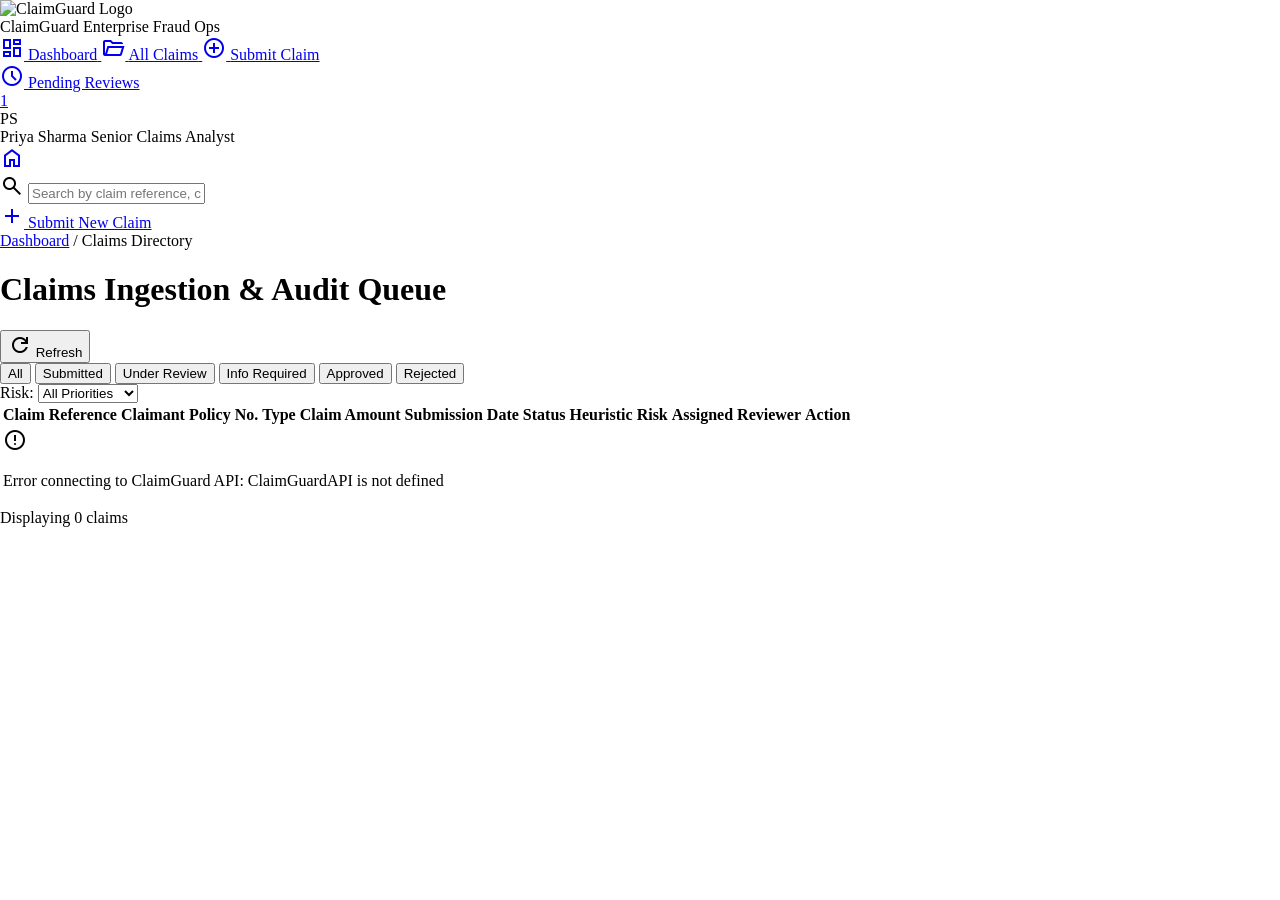
==== src/main/resources/static/claims.html @ 3c00fa82 "Implement ClaimGuard claim review MVP" ====
<!DOCTYPE html>
<html lang="en">
<head>
    <meta charset="utf-8"/>
    <meta content="width=device-width, initial-scale=1.0" name="viewport"/>
    <title>ClaimGuard — All Claims Directory</title>
    <link href="https://fonts.googleapis.com/css2?family=Material+Symbols+Outlined:opsz,wght,FILL,GRAD@20..48,100..700,0..1,-50..200" rel="stylesheet"/>
    <link href="https://fonts.googleapis.com/css2?family=Material+Symbols+Outlined:wght,FILL@100..700,0..1&display=swap" rel="stylesheet"/>
    <link href="https://fonts.googleapis.com/css2?family=Inter:wght@100..900&display=swap" rel="stylesheet"/>
    <style>
        @layer base{html,body{margin:0;padding:0;}body{overscroll-behavior:none;}main>:first-child{margin-top:0!important;}main>:last-child{margin-bottom:0!important;}}
        ::-webkit-scrollbar{display:none;}
    </style>
    <script src="https://cdn.tailwindcss.com"></script>
    <script id="tailwind-config">
        tailwind.config = {
            darkMode: "class",
            theme: {
                extend: {
                    "colors": {
                        "surface-container-high": "#e6e8ea",
                        "inverse-primary": "#b7c4ff",
                        "on-primary": "#ffffff",
                        "error-container": "#ffdad6",
                        "surface-bright": "#f7f9fb",
                        "surface-container": "#eceef0",
                        "on-error-container": "#93000a",
                        "tertiary-fixed": "#d3e4fe",
                        "inverse-on-surface": "#eff1f3",
                        "tertiary-container": "#4d5d73",
                        "secondary": "#565e74",
                        "tertiary": "#36455b",
                        "secondary-fixed-dim": "#bec6e0",
                        "secondary-container": "#dae2fd",
                        "surface-tint": "#2151da",
                        "background": "#f7f9fb",
                        "on-tertiary": "#ffffff",
                        "surface-container-highest": "#e0e3e5",
                        "primary": "#0037b0",
                        "primary-fixed-dim": "#b7c4ff",
                        "on-primary-container": "#cad3ff",
                        "on-error": "#ffffff",
                        "surface-container-lowest": "#ffffff",
                        "on-secondary-fixed-variant": "#3f465c",
                        "on-tertiary-container": "#c5d6f0",
                        "on-surface": "#191c1e",
                        "secondary-fixed": "#dae2fd",
                        "outline": "#747686",
                        "surface": "#f7f9fb",
                        "surface-dim": "#d8dadc",
                        "on-surface-variant": "#434655",
                        "surface-variant": "#e0e3e5",
                        "inverse-surface": "#2d3133",
                        "on-primary-fixed-variant": "#0039b5",
                        "primary-container": "#1d4ed8",
                        "surface-container-low": "#f2f4f6",
                        "primary-fixed": "#dce1ff",
                        "outline-variant": "#c4c5d7",
                        "on-secondary-container": "#5c647a",
                        "on-tertiary-fixed": "#0b1c30",
                        "on-primary-fixed": "#001551",
                        "on-background": "#191c1e",
                        "on-secondary-fixed": "#131b2e",
                        "tertiary-fixed-dim": "#b7c8e1",
                        "on-secondary": "#ffffff",
                        "on-tertiary-fixed-variant": "#38485d",
                        "error": "#ba1a1a"
                    },
                    "borderRadius": { "DEFAULT": "0.25rem", "lg": "0.5rem", "xl": "0.75rem", "full": "9999px" },
                    "fontFamily": {
                        "body-md": ["Inter"], "tabular-data": ["Inter"], "label-md": ["Inter"], "headline-xl": ["Inter"],
                        "body-sm": ["Inter"], "body-lg": ["Inter"], "code-audit": ["Inter"], "label-sm": ["Inter"],
                        "headline-lg": ["Inter"], "headline-md": ["Inter"]
                    }
                }
            }
        };
    </script>
</head>
<body class="bg-background font-body-md text-body-md text-on-surface antialiased">
    <!-- Sidebar Navigation -->
    <aside class="fixed left-0 top-0 h-full w-64 bg-on-secondary-fixed text-surface-container-lowest z-50 flex flex-col justify-between">
        <div class="flex flex-col">
            <div class="h-16 px-space-lg flex items-center gap-space-sm bg-on-secondary-fixed">
                <img alt="ClaimGuard Logo" class="h-8 w-auto object-contain" src="/assets/claimguard-logo.svg"/>
                <div class="flex flex-col">
                    <span class="font-headline-md text-headline-md text-surface-container-lowest leading-none">ClaimGuard</span>
                    <span class="font-label-sm text-label-sm text-secondary-fixed-dim uppercase tracking-wider mt-1">Enterprise Fraud Ops</span>
                </div>
            </div>
            <nav class="flex flex-col gap-1 px-space-md py-space-lg">
                <a class="flex items-center gap-space-md px-space-md py-space-sm rounded-lg text-secondary-fixed-dim hover:bg-tertiary-container hover:text-surface-container-lowest transition-colors" href="/index.html">
                    <span class="material-symbols-outlined text-[20px]">dashboard</span>
                    <span class="font-label-md text-label-md">Dashboard</span>
                </a>
                <a aria-current="page" class="flex items-center gap-space-md px-space-md py-space-sm rounded-lg transition-colors bg-primary-container text-on-primary font-bold" href="/claims.html">
                    <span class="material-symbols-outlined text-[20px]">folder_open</span>
                    <span class="font-label-md text-label-md">All Claims</span>
                </a>
                <a class="flex items-center gap-space-md px-space-md py-space-sm rounded-lg text-secondary-fixed-dim hover:bg-tertiary-container hover:text-surface-container-lowest transition-colors" href="/submit.html">
                    <span class="material-symbols-outlined text-[20px]">add_circle</span>
                    <span class="font-label-md text-label-md">Submit Claim</span>
                </a>
                <a class="flex items-center justify-between px-space-md py-space-sm rounded-lg text-secondary-fixed-dim hover:bg-tertiary-container hover:text-surface-container-lowest transition-colors" href="/claims.html?status=UNDER_REVIEW">
                    <div class="flex items-center gap-space-md">
                        <span class="material-symbols-outlined text-[20px]">schedule</span>
                        <span class="font-label-md text-label-md">Pending Reviews</span>
                    </div>
                    <span class="px-2 py-0.5 rounded-full bg-error-container text-on-error-container font-label-sm text-label-sm font-semibold">1</span>
                </a>
            </nav>
        </div>
        <div class="p-space-md m-space-sm rounded-xl bg-on-tertiary-fixed flex items-center justify-between">
            <div class="flex items-center gap-space-sm">
                <div class="w-8 h-8 rounded-full bg-primary flex items-center justify-center text-white text-xs font-bold">PS</div>
                <div class="flex flex-col">
                    <span class="font-label-md text-label-md text-surface-container-lowest leading-tight">Priya Sharma</span>
                    <span class="font-label-sm text-label-sm text-secondary-fixed-dim">Senior Claims Analyst</span>
                </div>
            </div>
            <a href="/index.html" class="text-secondary-fixed-dim hover:text-surface-container-lowest p-1 rounded transition-colors" title="Home">
                <span class="material-symbols-outlined text-[20px]">home</span>
            </a>
        </div>
    </aside>

    <!-- Top Bar -->
    <div class="pl-64">
        <header class="fixed top-0 left-64 right-0 h-16 bg-surface-container-lowest shadow-[0_1px_8px_rgba(0,0,0,0.04)] z-40 flex items-center justify-between px-space-xl">
            <div class="flex items-center gap-space-xl flex-1 max-w-2xl">
                <div class="relative w-full max-w-md">
                    <span class="material-symbols-outlined absolute left-3 top-1/2 -translate-y-1/2 text-outline text-[18px]">search</span>
                    <input id="claims-search-input" class="w-full h-9 pl-9 pr-4 rounded-lg bg-surface-container-low text-on-surface placeholder:text-outline font-body-sm text-body-sm focus:outline-none focus:ring-2 focus:ring-primary" placeholder="Search by claim reference, claimant, policy, vehicle..." type="text"/>
                </div>
            </div>
            <div class="flex items-center gap-space-lg">
                <a class="inline-flex items-center gap-space-xs h-9 px-space-md rounded-lg bg-primary-container text-on-primary hover:bg-primary font-label-md text-label-md transition-colors" href="/submit.html">
                    <span class="material-symbols-outlined text-[18px]">add</span>
                    <span>Submit New Claim</span>
                </a>
            </div>
        </header>

        <!-- Main Claims Table View -->
        <main class="relative pt-16 w-full min-h-screen bg-background">
            <div class="flex flex-col w-full">
                <div class="px-space-xl py-space-lg flex flex-col gap-space-lg max-w-[1720px] mx-auto w-full">
                    <!-- Title & Breadcrumbs -->
                    <div class="flex flex-col md:flex-row md:items-center justify-between gap-space-md">
                        <div class="flex flex-col gap-1">
                            <div class="flex items-center gap-space-xs text-on-surface-variant font-label-sm text-label-sm uppercase tracking-wider">
                                <a class="hover:text-primary transition-colors" href="/index.html">Dashboard</a>
                                <span>/</span>
                                <span class="text-on-surface font-semibold">Claims Directory</span>
                            </div>
                            <h1 class="font-headline-xl text-headline-xl text-on-surface tracking-tight">Claims Ingestion & Audit Queue</h1>
                        </div>
                        <div class="flex items-center gap-2">
                            <button onclick="loadClaimsTable()" class="h-9 px-3 rounded-lg bg-surface-container-lowest text-on-surface hover:bg-surface-container-low shadow-sm font-label-md flex items-center gap-1 transition-all">
                                <span class="material-symbols-outlined text-[18px]">refresh</span>
                                <span>Refresh</span>
                            </button>
                        </div>
                    </div>

                    <!-- Filter Strip -->
                    <div class="bg-surface-container-lowest p-space-md rounded-xl shadow-sm flex flex-col gap-space-sm">
                        <div class="flex flex-wrap items-center justify-between gap-space-sm">
                            <!-- Status Filters -->
                            <div class="flex flex-wrap items-center gap-1.5" id="status-filters">
                                <button onclick="setStatusFilter('')" class="status-btn px-3 py-1 rounded-full text-xs font-semibold bg-primary-container text-on-primary transition-colors" data-status="">All</button>
                                <button onclick="setStatusFilter('SUBMITTED')" class="status-btn px-3 py-1 rounded-full text-xs font-semibold bg-surface-container hover:bg-surface-container-high text-on-surface transition-colors" data-status="SUBMITTED">Submitted</button>
                                <button onclick="setStatusFilter('UNDER_REVIEW')" class="status-btn px-3 py-1 rounded-full text-xs font-semibold bg-surface-container hover:bg-surface-container-high text-on-surface transition-colors" data-status="UNDER_REVIEW">Under Review</button>
                                <button onclick="setStatusFilter('MORE_INFO_REQUIRED')" class="status-btn px-3 py-1 rounded-full text-xs font-semibold bg-surface-container hover:bg-surface-container-high text-on-surface transition-colors" data-status="MORE_INFO_REQUIRED">Info Required</button>
                                <button onclick="setStatusFilter('APPROVED')" class="status-btn px-3 py-1 rounded-full text-xs font-semibold bg-surface-container hover:bg-surface-container-high text-on-surface transition-colors" data-status="APPROVED">Approved</button>
                                <button onclick="setStatusFilter('REJECTED')" class="status-btn px-3 py-1 rounded-full text-xs font-semibold bg-surface-container hover:bg-surface-container-high text-on-surface transition-colors" data-status="REJECTED">Rejected</button>
                            </div>

                            <!-- Risk Priority Filter -->
                            <div class="flex items-center gap-2">
                                <span class="text-xs text-outline font-semibold uppercase">Risk:</span>
                                <select id="risk-select" onchange="setRiskFilter(this.value)" class="h-8 px-2 pr-6 rounded-lg bg-surface-container text-on-surface font-label-sm text-label-sm appearance-none focus:outline-none cursor-pointer">
                                    <option value="">All Priorities</option>
                                    <option value="HIGH">High Risk</option>
                                    <option value="MEDIUM">Medium Risk</option>
                                    <option value="LOW">Low Risk</option>
                                </select>
                            </div>
                        </div>
                    </div>

                    <!-- Main Claims Table -->
                    <div class="flex flex-col bg-surface-container-lowest rounded-xl shadow-sm overflow-hidden" id="view-claims-table">
                        <div class="w-full overflow-x-auto">
                            <table class="w-full text-left font-body-sm text-body-sm border-collapse">
                                <thead>
                                    <tr class="bg-surface-container-low text-on-surface-variant font-label-sm text-label-sm tracking-wider uppercase">
                                        <th class="py-3 px-space-md">Claim Reference</th>
                                        <th class="py-3 px-space-md">Claimant</th>
                                        <th class="py-3 px-space-md">Policy No.</th>
                                        <th class="py-3 px-space-md">Type</th>
                                        <th class="py-3 px-space-md text-right">Claim Amount</th>
                                        <th class="py-3 px-space-md">Submission Date</th>
                                        <th class="py-3 px-space-md">Status</th>
                                        <th class="py-3 px-space-md">Heuristic Risk</th>
                                        <th class="py-3 px-space-md">Assigned Reviewer</th>
                                        <th class="py-3 px-space-md text-center">Action</th>
                                    </tr>
                                </thead>
                                <tbody id="claims-tbody" class="divide-y divide-surface-container-high text-on-surface">
                                    <!-- Dynamic rows loaded via API -->
                                    <tr>
                                        <td colspan="10" class="py-12 text-center text-outline">
                                            <div class="flex items-center justify-center gap-2">
                                                <span class="material-symbols-outlined animate-spin text-[24px]">progress_activity</span>
                                                <span>Loading claims inventory...</span>
                                            </div>
                                        </td>
                                    </tr>
                                </tbody>
                            </table>
                        </div>

                        <!-- Table Footer -->
                        <div class="p-space-md flex items-center justify-between border-t border-surface-container-low bg-surface-container-lowest flex-wrap gap-2">
                            <div class="font-body-sm text-body-sm text-secondary">
                                Displaying <span id="claims-count-display" class="font-semibold text-on-surface">0</span> claims
                            </div>
                        </div>
                    </div>
                </div>
            </div>
        </main>
    </div>

    <!-- API Client & Page Logic -->
    <script src="/js/api.js"></script>
    <script>
        let currentStatus = '';
        let currentRisk = '';
        let currentSearch = '';

        async function loadClaimsTable() {
            const tbody = document.getElementById('claims-tbody');
            tbody.innerHTML = `
                <tr>
                    <td colspan="10" class="py-12 text-center text-outline">
                        <div class="flex items-center justify-center gap-2">
                            <span class="material-symbols-outlined animate-spin text-[24px]">progress_activity</span>
                            <span>Loading claims inventory...</span>
                        </div>
                    </td>
                </tr>
            `;

            try {
                const data = await ClaimGuardAPI.getClaims({
                    status: currentStatus,
                    risk: currentRisk,
                    search: currentSearch,
                    size: 50
                });

                const claims = data.content || [];
                document.getElementById('claims-count-display').innerText = claims.length;

                if (claims.length === 0) {
                    tbody.innerHTML = `
                        <tr>
                            <td colspan="10" class="py-12 text-center text-outline">
                                <div class="flex flex-col items-center justify-center gap-2">
                                    <span class="material-symbols-outlined text-4xl text-outline">search_off</span>
                                    <p class="font-semibold text-on-surface">No matching claims found</p>
                                    <p class="text-xs">Try adjusting your filters or search terms.</p>
                                </div>
                            </td>
                        </tr>
                    `;
                    return;
                }

                tbody.innerHTML = claims.map(claim => {
                    const statusBadge = getStatusBadge(claim.status);
                    const riskBadge = getRiskBadge(claim.riskPriority, claim.indicatorCount);
                    const amountFormatted = new Intl.NumberFormat('en-IN', { style: 'currency', currency: 'INR', maximumFractionDigits: 0 }).format(claim.claimedAmount);
                    const dateFormatted = new Date(claim.submissionDate).toLocaleDateString('en-GB', { day: 'numeric', month: 'short', year: 'numeric' });

                    return `
                        <tr class="hover:bg-surface-container-low/60 transition-colors group">
                            <td class="py-3 px-space-md align-middle font-tabular-data font-bold text-primary">
                                <a href="/review.html?id=${claim.id}" class="hover:underline">${escapeHtml(claim.claimReference)}</a>
                            </td>
                            <td class="py-3 px-space-md align-middle">
                                <div class="flex flex-col">
                                    <span class="font-semibold text-on-surface">${escapeHtml(claim.claimantName)}</span>
                                    <span class="font-code-audit text-code-audit text-outline">${escapeHtml(claim.vehicleRegNumber || claim.policyNumber)}</span>
                                </div>
                            </td>
                            <td class="py-3 px-space-md align-middle font-code-audit text-code-audit text-secondary font-medium">
                                ${escapeHtml(claim.policyNumber)}
                            </td>
                            <td class="py-3 px-space-md align-middle">
                                <span class="inline-flex items-center gap-1 px-2 py-0.5 rounded text-[11px] font-semibold bg-blue-50 text-blue-700">
                                    ${claim.claimType}
                                </span>
                            </td>
                            <td class="py-3 px-space-md align-middle text-right font-tabular-data font-bold text-on-surface">
                                ${amountFormatted}
                            </td>
                            <td class="py-3 px-space-md align-middle font-code-audit text-code-audit text-secondary">
                                ${dateFormatted}
                            </td>
                            <td class="py-3 px-space-md align-middle">
                                ${statusBadge}
                            </td>
                            <td class="py-3 px-space-md align-middle">
                                ${riskBadge}
                            </td>
                            <td class="py-3 px-space-md align-middle text-secondary font-medium">
                                ${escapeHtml(claim.assignedReviewer || 'Unassigned')}
                            </td>
                            <td class="py-3 px-space-md align-middle text-center">
                                <a href="/review.html?id=${claim.id}" class="inline-block px-3 py-1 rounded bg-primary-container text-on-primary hover:bg-primary font-label-sm text-label-sm font-semibold transition-colors">
                                    Open Dossier
                                </a>
                            </td>
                        </tr>
                    `;
                }).join('');

            } catch (err) {
                tbody.innerHTML = `
                    <tr>
                        <td colspan="10" class="py-12 text-center text-error">
                            <span class="material-symbols-outlined text-3xl">error</span>
                            <p class="mt-2 font-semibold">Error connecting to ClaimGuard API: ${escapeHtml(err.message)}</p>
                        </td>
                    </tr>
                `;
            }
        }

        function setStatusFilter(status) {
            currentStatus = status;
            document.querySelectorAll('#status-filters .status-btn').forEach(btn => {
                if (btn.getAttribute('data-status') === status) {
                    btn.className = "status-btn px-3 py-1 rounded-full text-xs font-semibold bg-primary-container text-on-primary transition-colors";
                } else {
                    btn.className = "status-btn px-3 py-1 rounded-full text-xs font-semibold bg-surface-container hover:bg-surface-container-high text-on-surface transition-colors";
                }
            });
            loadClaimsTable();
        }

        function setRiskFilter(risk) {
            currentRisk = risk;
            loadClaimsTable();
        }

        function getStatusBadge(status) {
            switch(status) {
                case 'UNDER_REVIEW':
                    return '<span class="inline-flex items-center px-2 py-0.5 rounded-full font-label-sm text-label-sm font-semibold bg-secondary-container text-on-secondary-fixed">Under Review</span>';
                case 'APPROVED':
                    return '<span class="inline-flex items-center px-2 py-0.5 rounded-full font-label-sm text-label-sm font-semibold bg-tertiary-fixed text-on-tertiary-fixed">Approved</span>';
                case 'REJECTED':
                    return '<span class="inline-flex items-center px-2 py-0.5 rounded-full font-label-sm text-label-sm font-semibold bg-error-container text-on-error-container">Rejected</span>';
                case 'MORE_INFO_REQUIRED':
                    return '<span class="inline-flex items-center px-2 py-0.5 rounded-full font-label-sm text-label-sm font-semibold bg-secondary-fixed text-on-secondary-fixed">Info Required</span>';
                default:
                    return '<span class="inline-flex items-center px-2 py-0.5 rounded-full font-label-sm text-label-sm font-semibold bg-primary-fixed text-on-primary-fixed-variant">Submitted</span>';
            }
        }

        function getRiskBadge(priority, indicatorCount) {
            if (priority === 'HIGH') {
                return `<span class="inline-flex items-center gap-1 font-label-sm text-label-sm text-error font-semibold"><span class="material-symbols-outlined text-[14px]">error</span> High (${indicatorCount})</span>`;
            } else if (priority === 'MEDIUM') {
                return `<span class="inline-flex items-center gap-1 font-label-sm text-label-sm text-amber-600 font-semibold"><span class="material-symbols-outlined text-[14px]">warning</span> Elevated (${indicatorCount})</span>`;
            }
            return `<span class="inline-flex items-center gap-1 font-label-sm text-label-sm text-emerald-600 font-semibold"><span class="material-symbols-outlined text-[14px]">check_circle</span> Low Risk</span>`;
        }

        function escapeHtml(str) {
            if (!str) return '';
            return str.replace(/[&<>"']/g, m => ({ '&': '&amp;', '<': '&lt;', '>': '&gt;', '"': '&quot;', "'": '&#39;' })[m]);
        }

        document.addEventListener('DOMContentLoaded', () => {
            const urlParams = new URLSearchParams(window.location.search);
            const statusParam = urlParams.get('status');
            const searchParam = urlParams.get('search');

            if (statusParam) {
                setStatusFilter(statusParam);
            }
            if (searchParam) {
                currentSearch = searchParam;
                document.getElementById('claims-search-input').value = searchParam;
            }

            const searchInput = document.getElementById('claims-search-input');
            searchInput.addEventListener('input', (e) => {
                currentSearch = e.target.value.trim();
                loadClaimsTable();
            });

            loadClaimsTable();
        });
    </script>
</body>
</html>
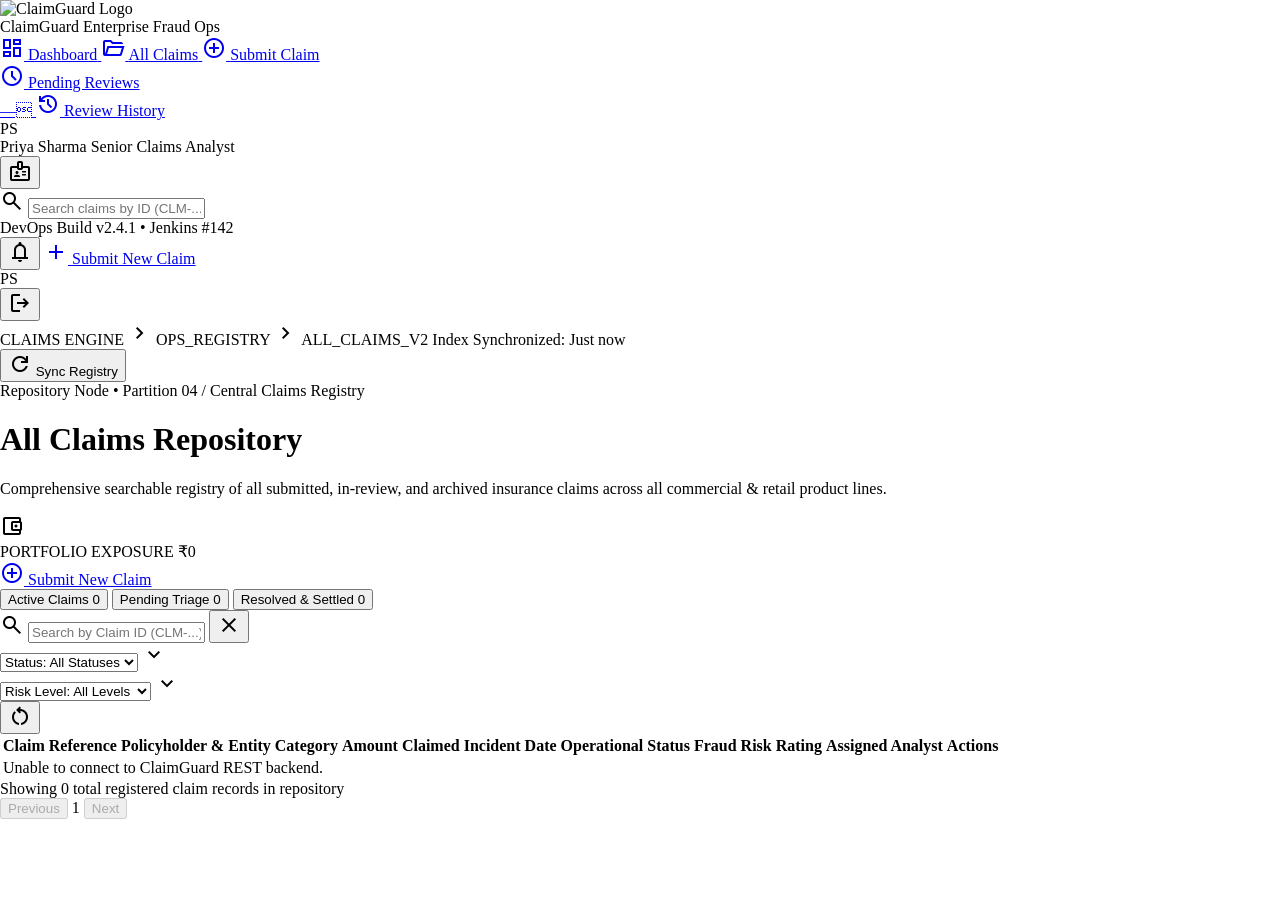
==== commit 245e70b2: "feat: implement ClaimGuard reconciliation engine, security authentication, and DevOps release delive" ====
--- a/src/main/resources/static/claims.html
+++ b/src/main/resources/static/claims.html
@@ -3,21 +3,35 @@
 <head>
     <meta charset="utf-8"/>
     <meta content="width=device-width, initial-scale=1.0" name="viewport"/>
-    <title>ClaimGuard — All Claims Directory</title>
+    <meta content="web_dashboard" name="shell-type"/>
+    <meta http-equiv="Cache-Control" content="no-cache, no-store, must-revalidate"/>
+    <meta http-equiv="Pragma" content="no-cache"/>
+    <meta http-equiv="Expires" content="0"/>
+    <title>ClaimGuard — All Claims Directory</title>
+
+    <!-- Design System Typography & Icons -->
     <link href="https://fonts.googleapis.com/css2?family=Material+Symbols+Outlined:opsz,wght,FILL,GRAD@20..48,100..700,0..1,-50..200" rel="stylesheet"/>
     <link href="https://fonts.googleapis.com/css2?family=Material+Symbols+Outlined:wght,FILL@100..700,0..1&display=swap" rel="stylesheet"/>
     <link href="https://fonts.googleapis.com/css2?family=Inter:wght@100..900&display=swap" rel="stylesheet"/>
+    <link href="/css/claimguard-theme.css?v=2.4.1" rel="stylesheet"/>
+
     <style>
-        @layer base{html,body{margin:0;padding:0;}body{overscroll-behavior:none;}main>:first-child{margin-top:0!important;}main>:last-child{margin-bottom:0!important;}}
-        ::-webkit-scrollbar{display:none;}
+        @layer base {
+            html, body { margin: 0; padding: 0; }
+            body { overscroll-behavior: none; }
+            main > :first-child { margin-top: 0 !important; }
+            main > :last-child { margin-bottom: 0 !important; }
+        }
+        ::-webkit-scrollbar { display: none; }
     </style>
+
     <script src="https://cdn.tailwindcss.com"></script>
     <script id="tailwind-config">
         tailwind.config = {
             darkMode: "class",
             theme: {
                 extend: {
-                    "colors": {
+                    colors: {
                         "surface-container-high": "#e6e8ea",
                         "inverse-primary": "#b7c4ff",
                         "on-primary": "#ffffff",
@@ -66,11 +80,28 @@
                         "on-tertiary-fixed-variant": "#38485d",
                         "error": "#ba1a1a"
                     },
-                    "borderRadius": { "DEFAULT": "0.25rem", "lg": "0.5rem", "xl": "0.75rem", "full": "9999px" },
-                    "fontFamily": {
+                    borderRadius: { "DEFAULT": "0.25rem", "lg": "0.5rem", "xl": "0.75rem", "full": "9999px" },
+                    spacing: {
+                        "margin": "1.5rem", "space-xl": "1.5rem", "gutter": "1rem", "space-2xl": "2rem",
+                        "margin-lg": "2rem", "space-sm": "0.5rem", "space-lg": "1rem", "space-xs": "0.25rem",
+                        "gutter-lg": "1.5rem", "space-md": "0.75rem"
+                    },
+                    fontFamily: {
                         "body-md": ["Inter"], "tabular-data": ["Inter"], "label-md": ["Inter"], "headline-xl": ["Inter"],
                         "body-sm": ["Inter"], "body-lg": ["Inter"], "code-audit": ["Inter"], "label-sm": ["Inter"],
                         "headline-lg": ["Inter"], "headline-md": ["Inter"]
+                    },
+                    fontSize: {
+                        "body-md": ["14px", { "lineHeight": "20px", "fontWeight": "400" }],
+                        "tabular-data": ["13px", { "lineHeight": "18px", "fontWeight": "500" }],
+                        "label-md": ["13px", { "lineHeight": "16px", "fontWeight": "500" }],
+                        "headline-xl": ["28px", { "lineHeight": "36px", "letterSpacing": "-0.02em", "fontWeight": "700" }],
+                        "body-sm": ["13px", { "lineHeight": "18px", "fontWeight": "400" }],
+                        "body-lg": ["15px", { "lineHeight": "22px", "letterSpacing": "-0.005em", "fontWeight": "400" }],
+                        "code-audit": ["12px", { "lineHeight": "16px", "fontWeight": "500" }],
+                        "label-sm": ["11px", { "lineHeight": "14px", "letterSpacing": "0.04em", "fontWeight": "600" }],
+                        "headline-lg": ["22px", { "lineHeight": "28px", "letterSpacing": "-0.015em", "fontWeight": "600" }],
+                        "headline-md": ["18px", { "lineHeight": "24px", "letterSpacing": "-0.01em", "fontWeight": "600" }]
                     }
                 }
             }
@@ -88,12 +119,13 @@
                     <span class="font-label-sm text-label-sm text-secondary-fixed-dim uppercase tracking-wider mt-1">Enterprise Fraud Ops</span>
                 </div>
             </div>
+
             <nav class="flex flex-col gap-1 px-space-md py-space-lg">
                 <a class="flex items-center gap-space-md px-space-md py-space-sm rounded-lg text-secondary-fixed-dim hover:bg-tertiary-container hover:text-surface-container-lowest transition-colors" href="/index.html">
                     <span class="material-symbols-outlined text-[20px]">dashboard</span>
                     <span class="font-label-md text-label-md">Dashboard</span>
                 </a>
-                <a aria-current="page" class="flex items-center gap-space-md px-space-md py-space-sm rounded-lg transition-colors bg-primary-container text-on-primary font-bold" href="/claims.html">
+                <a aria-current="page" class="flex items-center gap-space-md px-space-md py-space-sm rounded-lg transition-colors bg-primary-container text-on-primary font-bold shadow-sm" href="/claims.html">
                     <span class="material-symbols-outlined text-[20px]">folder_open</span>
                     <span class="font-label-md text-label-md">All Claims</span>
                 </a>
@@ -106,113 +138,209 @@
                         <span class="material-symbols-outlined text-[20px]">schedule</span>
                         <span class="font-label-md text-label-md">Pending Reviews</span>
                     </div>
-                    <span class="px-2 py-0.5 rounded-full bg-error-container text-on-error-container font-label-sm text-label-sm font-semibold">1</span>
+                    <span id="pending-badge" class="px-2 py-0.5 rounded-full bg-error-container text-on-error-container font-label-sm text-label-sm font-semibold transition-all">—</span>
+                </a>
+                <a class="flex items-center gap-space-md px-space-md py-space-sm rounded-lg text-secondary-fixed-dim hover:bg-tertiary-container hover:text-surface-container-lowest transition-colors" href="/claims.html?status=APPROVED">
+                    <span class="material-symbols-outlined text-[20px]">history</span>
+                    <span class="font-label-md text-label-md">Review History</span>
                 </a>
             </nav>
         </div>
+
         <div class="p-space-md m-space-sm rounded-xl bg-on-tertiary-fixed flex items-center justify-between">
             <div class="flex items-center gap-space-sm">
-                <div class="w-8 h-8 rounded-full bg-primary flex items-center justify-center text-white text-xs font-bold">PS</div>
+                <div class="relative">
+                    <div class="w-8 h-8 rounded-full bg-primary-container text-on-primary flex items-center justify-center font-bold text-xs">PS</div>
+                    <span class="absolute bottom-0 right-0 w-2.5 h-2.5 rounded-full bg-surface-tint"></span>
+                </div>
                 <div class="flex flex-col">
                     <span class="font-label-md text-label-md text-surface-container-lowest leading-tight">Priya Sharma</span>
                     <span class="font-label-sm text-label-sm text-secondary-fixed-dim">Senior Claims Analyst</span>
                 </div>
             </div>
-            <a href="/index.html" class="text-secondary-fixed-dim hover:text-surface-container-lowest p-1 rounded transition-colors" title="Home">
-                <span class="material-symbols-outlined text-[20px]">home</span>
-            </a>
+            <button class="text-secondary-fixed-dim hover:text-surface-container-lowest p-1 rounded transition-colors" title="Operator Session" type="button">
+                <span class="material-symbols-outlined text-[20px]">badge</span>
+            </button>
         </div>
     </aside>
 
-    <!-- Top Bar -->
+    <!-- Content Offset -->
     <div class="pl-64">
+        <!-- Top Fixed Header -->
         <header class="fixed top-0 left-64 right-0 h-16 bg-surface-container-lowest shadow-[0_1px_8px_rgba(0,0,0,0.04)] z-40 flex items-center justify-between px-space-xl">
             <div class="flex items-center gap-space-xl flex-1 max-w-2xl">
                 <div class="relative w-full max-w-md">
                     <span class="material-symbols-outlined absolute left-3 top-1/2 -translate-y-1/2 text-outline text-[18px]">search</span>
-                    <input id="claims-search-input" class="w-full h-9 pl-9 pr-4 rounded-lg bg-surface-container-low text-on-surface placeholder:text-outline font-body-sm text-body-sm focus:outline-none focus:ring-2 focus:ring-primary" placeholder="Search by claim reference, claimant, policy, vehicle..." type="text"/>
+                    <input id="header-search-input" class="w-full h-9 pl-9 pr-4 rounded-lg bg-surface-container-low text-on-surface placeholder:text-outline font-body-sm text-body-sm focus:outline-none focus:ring-2 focus:ring-primary" placeholder="Search claims by ID (CLM-...), claimant, or policy... (Enter)" type="text"/>
                 </div>
             </div>
             <div class="flex items-center gap-space-lg">
-                <a class="inline-flex items-center gap-space-xs h-9 px-space-md rounded-lg bg-primary-container text-on-primary hover:bg-primary font-label-md text-label-md transition-colors" href="/submit.html">
+                <div class="hidden xl:flex items-center gap-1.5 px-space-sm py-1 rounded-full bg-surface-container text-on-surface-variant font-code-audit text-code-audit">
+                    <span class="w-1.5 h-1.5 rounded-full bg-secondary"></span>
+                    <span>DevOps Build v2.4.1 • Jenkins #142</span>
+                </div>
+                <button class="relative p-2 rounded-lg text-on-surface-variant hover:bg-surface-container-low hover:text-on-surface transition-colors" title="Notifications" type="button">
+                    <span class="material-symbols-outlined text-[22px]">notifications</span>
+                    <span class="absolute top-1.5 right-1.5 w-2 h-2 rounded-full bg-error"></span>
+                </button>
+                <a class="inline-flex items-center gap-space-xs h-9 px-space-md rounded-lg bg-primary-container text-on-primary hover:bg-primary font-label-md text-label-md transition-colors shadow-sm" href="/submit.html">
                     <span class="material-symbols-outlined text-[18px]">add</span>
                     <span>Submit New Claim</span>
                 </a>
+                <div class="flex items-center gap-space-xs pl-space-xs">
+                    <div id="header-user-avatar" class="w-8 h-8 rounded-full bg-secondary-container text-on-secondary-container flex items-center justify-center font-bold text-xs" title="Active Session">PS</div>
+                    <button id="header-logout-btn" class="p-1 rounded-lg text-outline hover:text-error hover:bg-surface-container transition-colors" title="Sign Out" type="button">
+                        <span class="material-symbols-outlined text-[18px]">logout</span>
+                    </button>
+                </div>
             </div>
         </header>
 
-        <!-- Main Claims Table View -->
+        <!-- Main Body -->
         <main class="relative pt-16 w-full min-h-screen bg-background">
             <div class="flex flex-col w-full">
                 <div class="px-space-xl py-space-lg flex flex-col gap-space-lg max-w-[1720px] mx-auto w-full">
-                    <!-- Title & Breadcrumbs -->
+
+                    <!-- Top Breadcrumb & Live Ops Pulse -->
+                    <div class="flex flex-wrap items-center justify-between gap-space-md">
+                        <div class="flex items-center gap-space-xs font-code-audit text-code-audit text-outline">
+                            <span>CLAIMS ENGINE</span>
+                            <span class="material-symbols-outlined text-[14px]">chevron_right</span>
+                            <span>OPS_REGISTRY</span>
+                            <span class="material-symbols-outlined text-[14px]">chevron_right</span>
+                            <span class="text-on-surface font-semibold">ALL_CLAIMS_V2</span>
+                            <span class="ml-2 inline-flex items-center gap-1.5 px-2 py-0.5 rounded-full bg-surface-container-high text-on-surface-variant text-[11px]">
+                                <span class="w-1.5 h-1.5 rounded-full bg-primary-container animate-pulse"></span>
+                                <span>Index Synchronized: Just now</span>
+                            </span>
+                        </div>
+                        <div class="flex items-center gap-space-md">
+                            <button id="refresh-claims-btn" class="h-8 px-3 rounded-lg bg-surface-container text-on-surface hover:bg-surface-container-high font-label-md text-label-md transition-colors flex items-center gap-1.5 shadow-sm border border-surface-container" type="button">
+                                <span class="material-symbols-outlined text-[16px]">refresh</span>
+                                <span>Sync Registry</span>
+                            </button>
+                        </div>
+                    </div>
+
+                    <!-- Header Banner Card with Exposure Callout -->
+                    <div class="flex flex-col xl:flex-row xl:items-end justify-between gap-space-lg bg-surface-container-lowest p-space-xl rounded-xl shadow-sm relative overflow-hidden border border-surface-container/60">
+                        <div class="absolute -right-16 -top-16 w-64 h-64 rounded-full bg-primary-container/5 pointer-events-none"></div>
+                        <div class="flex flex-col gap-space-xs max-w-3xl z-10">
+                            <div class="flex items-center gap-2">
+                                <span class="px-2 py-0.5 rounded bg-primary-fixed text-on-primary-fixed font-code-audit text-code-audit uppercase tracking-wider font-semibold">Repository Node</span>
+                                <span class="text-outline text-[13px] font-body-sm">• Partition 04 / Central Claims Registry</span>
+                            </div>
+                            <h1 class="font-headline-xl text-headline-xl text-on-surface tracking-tight">All Claims Repository</h1>
+                            <p class="font-body-md text-body-md text-secondary">
+                                Comprehensive searchable registry of all submitted, in-review, and archived insurance claims across all commercial & retail product lines.
+                            </p>
+                        </div>
+                        <div class="flex items-center gap-space-lg z-10 flex-wrap">
+                            <div class="flex items-center gap-space-md bg-surface-container-low px-space-md py-space-sm rounded-lg border border-surface-container">
+                                <div class="w-9 h-9 rounded-lg bg-secondary-container flex items-center justify-center text-on-secondary-container">
+                                    <span class="material-symbols-outlined text-[20px]">account_balance_wallet</span>
+                                </div>
+                                <div class="flex flex-col">
+                                    <span class="font-label-sm text-label-sm text-outline">PORTFOLIO EXPOSURE</span>
+                                    <span id="banner-exposure-val" class="font-tabular-data text-headline-md font-bold text-on-surface">₹0</span>
+                                </div>
+                            </div>
+                            <a class="h-10 px-4 rounded-lg bg-primary-container text-on-primary hover:bg-primary font-label-md text-label-md transition-colors flex items-center gap-2 shadow-md" href="/submit.html">
+                                <span class="material-symbols-outlined text-[18px]">add_circle</span>
+                                <span>Submit New Claim</span>
+                            </a>
+                        </div>
+                    </div>
+
+                    <!-- Operational State Segmented Switcher -->
                     <div class="flex flex-col md:flex-row md:items-center justify-between gap-space-md">
-                        <div class="flex flex-col gap-1">
-                            <div class="flex items-center gap-space-xs text-on-surface-variant font-label-sm text-label-sm uppercase tracking-wider">
-                                <a class="hover:text-primary transition-colors" href="/index.html">Dashboard</a>
-                                <span>/</span>
-                                <span class="text-on-surface font-semibold">Claims Directory</span>
-                            </div>
-                            <h1 class="font-headline-xl text-headline-xl text-on-surface tracking-tight">Claims Ingestion & Audit Queue</h1>
-                        </div>
-                        <div class="flex items-center gap-2">
-                            <button onclick="loadClaimsTable()" class="h-9 px-3 rounded-lg bg-surface-container-lowest text-on-surface hover:bg-surface-container-low shadow-sm font-label-md flex items-center gap-1 transition-all">
-                                <span class="material-symbols-outlined text-[18px]">refresh</span>
-                                <span>Refresh</span>
+                        <div class="flex items-center gap-1 bg-surface-container-high p-1 rounded-xl w-fit">
+                            <button data-status="" class="filter-tab-btn px-space-md py-1.5 rounded-lg bg-surface-container-lowest text-on-surface font-label-md text-label-md font-bold shadow-sm flex items-center gap-2 transition-all" id="tab-all" type="button">
+                                <span>Active Claims</span>
+                                <span id="count-tab-all" class="px-1.5 py-0.2 rounded-full bg-primary-fixed text-on-primary-fixed text-[11px] font-code-audit">0</span>
                             </button>
+                            <button data-status="UNDER_REVIEW" class="filter-tab-btn px-space-md py-1.5 rounded-lg text-secondary hover:text-on-surface font-label-md text-label-md flex items-center gap-2 transition-all" id="tab-triage" type="button">
+                                <span>Pending Triage</span>
+                                <span id="count-tab-triage" class="px-1.5 py-0.2 rounded-full bg-error-container text-on-error-container text-[11px] font-code-audit font-semibold">0</span>
+                            </button>
+                            <button data-status="APPROVED" class="filter-tab-btn px-space-md py-1.5 rounded-lg text-secondary hover:text-on-surface font-label-md text-label-md flex items-center gap-2 transition-all" id="tab-resolved" type="button">
+                                <span>Resolved & Settled</span>
+                                <span id="count-tab-resolved" class="px-1.5 py-0.2 rounded-full bg-surface-container text-secondary text-[11px] font-code-audit">0</span>
+                            </button>
                         </div>
                     </div>
 
-                    <!-- Filter Strip -->
-                    <div class="bg-surface-container-lowest p-space-md rounded-xl shadow-sm flex flex-col gap-space-sm">
-                        <div class="flex flex-wrap items-center justify-between gap-space-sm">
-                            <!-- Status Filters -->
-                            <div class="flex flex-wrap items-center gap-1.5" id="status-filters">
-                                <button onclick="setStatusFilter('')" class="status-btn px-3 py-1 rounded-full text-xs font-semibold bg-primary-container text-on-primary transition-colors" data-status="">All</button>
-                                <button onclick="setStatusFilter('SUBMITTED')" class="status-btn px-3 py-1 rounded-full text-xs font-semibold bg-surface-container hover:bg-surface-container-high text-on-surface transition-colors" data-status="SUBMITTED">Submitted</button>
-                                <button onclick="setStatusFilter('UNDER_REVIEW')" class="status-btn px-3 py-1 rounded-full text-xs font-semibold bg-surface-container hover:bg-surface-container-high text-on-surface transition-colors" data-status="UNDER_REVIEW">Under Review</button>
-                                <button onclick="setStatusFilter('MORE_INFO_REQUIRED')" class="status-btn px-3 py-1 rounded-full text-xs font-semibold bg-surface-container hover:bg-surface-container-high text-on-surface transition-colors" data-status="MORE_INFO_REQUIRED">Info Required</button>
-                                <button onclick="setStatusFilter('APPROVED')" class="status-btn px-3 py-1 rounded-full text-xs font-semibold bg-surface-container hover:bg-surface-container-high text-on-surface transition-colors" data-status="APPROVED">Approved</button>
-                                <button onclick="setStatusFilter('REJECTED')" class="status-btn px-3 py-1 rounded-full text-xs font-semibold bg-surface-container hover:bg-surface-container-high text-on-surface transition-colors" data-status="REJECTED">Rejected</button>
-                            </div>
-
-                            <!-- Risk Priority Filter -->
-                            <div class="flex items-center gap-2">
-                                <span class="text-xs text-outline font-semibold uppercase">Risk:</span>
-                                <select id="risk-select" onchange="setRiskFilter(this.value)" class="h-8 px-2 pr-6 rounded-lg bg-surface-container text-on-surface font-label-sm text-label-sm appearance-none focus:outline-none cursor-pointer">
-                                    <option value="">All Priorities</option>
-                                    <option value="HIGH">High Risk</option>
-                                    <option value="MEDIUM">Medium Risk</option>
-                                    <option value="LOW">Low Risk</option>
-                                </select>
+                    <!-- Filter & Search Command Panel -->
+                    <div class="flex flex-col gap-space-md bg-surface-container-lowest p-space-lg rounded-xl shadow-sm border border-surface-container/60">
+                        <div class="grid grid-cols-1 md:grid-cols-2 lg:grid-cols-12 gap-space-md items-center">
+                            <!-- Search Input -->
+                            <div class="lg:col-span-5 relative">
+                                <span class="material-symbols-outlined absolute left-3 top-1/2 -translate-y-1/2 text-outline text-[18px]">search</span>
+                                <input id="claims-search-input" class="w-full h-10 pl-9 pr-8 rounded-lg bg-surface-container-low text-on-surface placeholder:text-outline font-body-sm text-body-sm focus:outline-none focus:ring-2 focus:ring-primary-container" placeholder="Search by Claim ID (CLM-...), claimant, or policy..." type="text"/>
+                                <button id="clear-search-btn" class="absolute right-2.5 top-1/2 -translate-y-1/2 text-outline hover:text-on-surface" type="button">
+                                    <span class="material-symbols-outlined text-[16px]">close</span>
+                                </button>
+                            </div>
+
+                            <!-- Filter 1: Status Dropdown -->
+                            <div class="lg:col-span-3">
+                                <div class="relative">
+                                    <select id="status-select" class="w-full h-10 px-3 pr-8 rounded-lg bg-surface-container-low text-on-surface font-body-sm text-body-sm appearance-none focus:outline-none focus:ring-2 focus:ring-primary-container cursor-pointer font-medium">
+                                        <option value="">Status: All Statuses</option>
+                                        <option value="SUBMITTED">Submitted</option>
+                                        <option value="UNDER_REVIEW">Under Review</option>
+                                        <option value="MORE_INFO_REQUIRED">Info Required</option>
+                                        <option value="APPROVED">Approved</option>
+                                        <option value="REJECTED">Rejected</option>
+                                    </select>
+                                    <span class="material-symbols-outlined absolute right-2.5 top-1/2 -translate-y-1/2 text-outline text-[18px] pointer-events-none">expand_more</span>
+                                </div>
+                            </div>
+
+                            <!-- Filter 2: Risk Dropdown -->
+                            <div class="lg:col-span-3">
+                                <div class="relative">
+                                    <select id="risk-select" onchange="setRiskFilter(this.value)" class="w-full h-10 px-3 pr-8 rounded-lg bg-surface-container-low text-on-surface font-body-sm text-body-sm appearance-none focus:outline-none focus:ring-2 focus:ring-primary-container cursor-pointer font-medium">
+                                        <option value="">Risk Level: All Levels</option>
+                                        <option value="HIGH">High Risk (Heuristics)</option>
+                                        <option value="MEDIUM">Medium Risk</option>
+                                        <option value="LOW">Low Risk</option>
+                                    </select>
+                                    <span class="material-symbols-outlined absolute right-2.5 top-1/2 -translate-y-1/2 text-outline text-[18px] pointer-events-none">expand_more</span>
+                                </div>
+                            </div>
+
+                            <!-- Reset Filters -->
+                            <div class="lg:col-span-1 flex justify-end">
+                                <button id="reset-filters-btn" class="h-10 px-3 rounded-lg bg-surface-container-low text-on-surface-variant hover:text-on-surface hover:bg-surface-container font-label-md text-label-md transition-colors flex items-center justify-center gap-1 w-full" title="Reset Filters" type="button">
+                                    <span class="material-symbols-outlined text-[16px]">restart_alt</span>
+                                </button>
                             </div>
                         </div>
                     </div>
 
-                    <!-- Main Claims Table -->
-                    <div class="flex flex-col bg-surface-container-lowest rounded-xl shadow-sm overflow-hidden" id="view-claims-table">
-                        <div class="w-full overflow-x-auto">
-                            <table class="w-full text-left font-body-sm text-body-sm border-collapse">
+                    <!-- Claims Inventory Table Card -->
+                    <div class="bg-surface-container-lowest rounded-xl shadow-sm overflow-hidden flex flex-col border border-surface-container/60">
+                        <div class="overflow-x-auto w-full">
+                            <table class="w-full text-left border-collapse">
                                 <thead>
-                                    <tr class="bg-surface-container-low text-on-surface-variant font-label-sm text-label-sm tracking-wider uppercase">
-                                        <th class="py-3 px-space-md">Claim Reference</th>
-                                        <th class="py-3 px-space-md">Claimant</th>
-                                        <th class="py-3 px-space-md">Policy No.</th>
-                                        <th class="py-3 px-space-md">Type</th>
-                                        <th class="py-3 px-space-md text-right">Claim Amount</th>
-                                        <th class="py-3 px-space-md">Submission Date</th>
-                                        <th class="py-3 px-space-md">Status</th>
-                                        <th class="py-3 px-space-md">Heuristic Risk</th>
-                                        <th class="py-3 px-space-md">Assigned Reviewer</th>
-                                        <th class="py-3 px-space-md text-center">Action</th>
+                                    <tr class="bg-surface-container-low text-outline font-label-sm text-label-sm uppercase tracking-wider">
+                                        <th class="py-3 px-space-lg">Claim Reference</th>
+                                        <th class="py-3 px-space-lg">Policyholder & Entity</th>
+                                        <th class="py-3 px-space-lg">Category</th>
+                                        <th class="py-3 px-space-lg">Amount Claimed</th>
+                                        <th class="py-3 px-space-lg">Incident Date</th>
+                                        <th class="py-3 px-space-lg">Operational Status</th>
+                                        <th class="py-3 px-space-lg">Fraud Risk Rating</th>
+                                        <th class="py-3 px-space-lg">Assigned Analyst</th>
+                                        <th class="py-3 px-space-lg text-right">Actions</th>
                                     </tr>
                                 </thead>
-                                <tbody id="claims-tbody" class="divide-y divide-surface-container-high text-on-surface">
-                                    <!-- Dynamic rows loaded via API -->
+                                <tbody id="claims-tbody" class="divide-y divide-surface-container-low font-body-sm text-body-sm text-on-surface">
                                     <tr>
-                                        <td colspan="10" class="py-12 text-center text-outline">
+                                        <td class="py-8 px-space-lg text-center text-outline" colspan="9">
                                             <div class="flex items-center justify-center gap-2">
-                                                <span class="material-symbols-outlined animate-spin text-[24px]">progress_activity</span>
+                                                <span class="w-2 h-2 rounded-full bg-primary animate-ping"></span>
                                                 <span>Loading claims inventory...</span>
                                             </div>
                                         </td>
@@ -221,191 +349,277 @@
                             </table>
                         </div>
 
-                        <!-- Table Footer -->
-                        <div class="p-space-md flex items-center justify-between border-t border-surface-container-low bg-surface-container-lowest flex-wrap gap-2">
-                            <div class="font-body-sm text-body-sm text-secondary">
-                                Displaying <span id="claims-count-display" class="font-semibold text-on-surface">0</span> claims
+                        <!-- Pagination and Count Footer -->
+                        <div class="p-space-lg border-t border-surface-container-low flex flex-col sm:flex-row items-center justify-between gap-space-md font-body-sm text-body-sm text-secondary">
+                            <div>
+                                Showing <span id="claims-count-display" class="font-bold text-on-surface">0</span> total registered claim records in repository
+                            </div>
+                            <div class="flex items-center gap-1">
+                                <button class="px-3 py-1 rounded-lg bg-surface-container text-on-surface hover:bg-surface-container-high transition-colors text-xs font-medium" type="button" disabled>Previous</button>
+                                <span class="px-2.5 py-1 rounded-lg bg-primary-container text-on-primary font-bold text-xs">1</span>
+                                <button class="px-3 py-1 rounded-lg bg-surface-container text-on-surface hover:bg-surface-container-high transition-colors text-xs font-medium" type="button" disabled>Next</button>
                             </div>
                         </div>
                     </div>
+
                 </div>
             </div>
         </main>
     </div>
 
-    <!-- API Client & Page Logic -->
-    <script src="/js/api.js"></script>
+    <!-- Live REST API Integration Script -->
+    <script src="/js/api.js?v=2.4.1"></script>
     <script>
-        let currentStatus = '';
-        let currentRisk = '';
-        let currentSearch = '';
-
-        async function loadClaimsTable() {
+        let allClaims = [];
+        let currentStatusFilter = '';
+        let currentRiskFilter = '';
+        let currentSearchQuery = '';
+
+        function formatINR(val) {
+            return new Intl.NumberFormat('en-IN', { style: 'currency', currency: 'INR', maximumFractionDigits: 0 }).format(val);
+        }
+
+        function getStatusBadge(status) {
+            switch (status) {
+                case 'APPROVED':
+                    return '<span class="inline-flex items-center px-2.5 py-0.5 rounded-full font-label-sm text-label-sm font-semibold bg-tertiary-fixed text-on-tertiary-fixed">Approved</span>';
+                case 'REJECTED':
+                    return '<span class="inline-flex items-center px-2.5 py-0.5 rounded-full font-label-sm text-label-sm font-semibold bg-error-container text-on-error-container">Rejected</span>';
+                case 'UNDER_REVIEW':
+                    return '<span class="inline-flex items-center px-2.5 py-0.5 rounded-full font-label-sm text-label-sm font-semibold bg-secondary-container text-on-secondary-fixed">Under Review</span>';
+                case 'MORE_INFO_REQUIRED':
+                    return '<span class="inline-flex items-center px-2.5 py-0.5 rounded-full font-label-sm text-label-sm font-semibold bg-surface-container-high text-on-surface-variant">Info Required</span>';
+                case 'SUBMITTED':
+                default:
+                    return '<span class="inline-flex items-center px-2.5 py-0.5 rounded-full font-label-sm text-label-sm font-semibold bg-primary-fixed text-on-primary-fixed">Submitted</span>';
+            }
+        }
+
+                function getRiskBadge(priority) {
+            const p = (priority || '').toUpperCase();
+            if (p === 'HIGH') {
+                return '<span class="inline-flex items-center gap-1.5 px-2.5 py-0.5 rounded-full font-label-sm text-label-sm font-semibold bg-error-container text-on-error-container"><span class="w-1.5 h-1.5 rounded-full bg-error"></span>High</span>';
+            } else if (p === 'MEDIUM') {
+                return '<span class="inline-flex items-center gap-1.5 px-2.5 py-0.5 rounded-full font-label-sm text-label-sm font-semibold bg-amber-100 text-amber-800"><span class="w-1.5 h-1.5 rounded-full bg-amber-600"></span>Medium</span>';
+            } else {
+                return '<span class="inline-flex items-center gap-1.5 px-2.5 py-0.5 rounded-full font-label-sm text-label-sm font-semibold bg-emerald-100 text-emerald-800"><span class="w-1.5 h-1.5 rounded-full bg-emerald-600"></span>Low</span>';
+            }
+        }
+
+        function getTypeIcon(cat) {
+            switch ((cat || '').toUpperCase()) {
+                case 'MOTOR': return 'directions_car';
+                case 'HEALTH': return 'medical_services';
+                case 'PROPERTY': return 'home';
+                case 'TRAVEL': return 'flight';
+                default: return 'folder';
+            }
+        }
+
+        function renderTable(claims) {
             const tbody = document.getElementById('claims-tbody');
-            tbody.innerHTML = `
-                <tr>
-                    <td colspan="10" class="py-12 text-center text-outline">
-                        <div class="flex items-center justify-center gap-2">
-                            <span class="material-symbols-outlined animate-spin text-[24px]">progress_activity</span>
-                            <span>Loading claims inventory...</span>
-                        </div>
+            if (!claims || claims.length === 0) {
+                tbody.innerHTML = '<tr><td colspan="9" class="py-8 px-space-lg text-center text-outline">No claim records match the selected filters.</td></tr>';
+                return;
+            }
+
+            tbody.innerHTML = claims.map(c => `
+                <tr class="hover:bg-surface-container-low transition-colors">
+                    <td class="py-3 px-space-lg font-code-audit text-code-audit font-semibold text-primary">
+                        <a href="/review.html?id=${c.id}" class="hover:underline">${c.claimReference || ('CLM-' + c.id)}</a>
+                    </td>
+                    <td class="py-3 px-space-lg">
+                        <div class="font-semibold text-on-surface">${c.claimantName || c.policyholderName || '—'}</div>
+                        <div class="font-code-audit text-[11px] text-outline">${c.policyNumber || 'No Policy Link'}</div>
+                    </td>
+                    <td class="py-3 px-space-lg">
+                        <span class="inline-flex items-center gap-1 px-2 py-0.5 rounded bg-surface-container text-on-surface-variant font-label-sm text-label-sm">
+                            <span class="material-symbols-outlined text-[13px]">${getTypeIcon(c.claimType || c.claimCategory)}</span> ${c.claimType || c.claimCategory || 'General'}
+                        </span>
+                    </td>
+                    <td class="py-3 px-space-lg font-tabular-data text-tabular-data font-semibold text-on-surface">${formatINR(c.claimedAmount || c.claimAmount || 0)}</td>
+                    <td class="py-3 px-space-lg text-secondary">${c.incidentDate ? new Date(c.incidentDate).toLocaleDateString('en-US', { month: 'short', day: 'numeric', year: 'numeric' }) : '—'}</td>
+                    <td class="py-3 px-space-lg">${getStatusBadge(c.status)}</td>
+                    <td class="py-3 px-space-lg">${getRiskBadge(c.riskPriority || c.riskLevel)}</td>
+                    <td class="py-3 px-space-lg text-on-surface font-medium">${c.assignedReviewer || 'Unassigned'}</td>
+                    <td class="py-3 px-space-lg text-right">
+                        <a href="/review.html?id=${c.id}" class="inline-flex items-center justify-center px-2.5 py-1 rounded-lg bg-surface-container hover:bg-surface-container-high text-primary font-label-md text-label-md transition-colors gap-1 shadow-xs" title="Open Forensic Review Dossier">
+                            <span class="material-symbols-outlined text-[16px]">visibility</span>
+                            <span>Review</span>
+                        </a>
                     </td>
                 </tr>
-            `;
-
+            `).join('');
+        }
+
+        function filterAndRender() {
+            let filtered = [...allClaims];
+
+            // 1. Search Query
+            if (currentSearchQuery) {
+                const term = currentSearchQuery.toLowerCase();
+                filtered = filtered.filter(c =>
+                    (c.claimReference && c.claimReference.toLowerCase().includes(term)) ||
+                    (c.claimantName && c.claimantName.toLowerCase().includes(term)) ||
+                    (c.policyholderName && c.policyholderName.toLowerCase().includes(term)) ||
+                    (c.policyNumber && c.policyNumber.toLowerCase().includes(term)) ||
+                    (c.claimCategory && c.claimCategory.toLowerCase().includes(term)) ||
+                    (c.claimType && c.claimType.toLowerCase().includes(term))
+                );
+            }
+
+            // 2. Status Filter
+            if (currentStatusFilter) {
+                filtered = filtered.filter(c => c.status === currentStatusFilter);
+            }
+
+                        // 3. Risk Filter
+            if (currentRiskFilter) {
+                const targetLvl = currentRiskFilter.toUpperCase();
+                filtered = filtered.filter(c => {
+                    const lvl = (c.riskPriority || c.riskLevel || '').toUpperCase();
+                    return lvl === targetLvl;
+                });
+            }
+
+            renderTable(filtered);
+        }
+
+        async function loadClaims() {
             try {
-                const data = await ClaimGuardAPI.getClaims({
-                    status: currentStatus,
-                    risk: currentRisk,
-                    search: currentSearch,
-                    size: 50
+                const data = await ClaimGuardAPI.getClaims({ size: 100 });
+                const claims = data.content || (data._embedded ? data._embedded.claimResponseList : []) || [];
+                allClaims = claims;
+
+                // Backend total count display
+                const totalCount = data.page?.totalElements ?? data.totalElements ?? claims.length;
+                document.getElementById('claims-count-display').textContent = totalCount;
+
+                // Exposure sum
+                const exposure = claims.reduce((sum, c) => sum + (c.claimedAmount || c.claimAmount || 0), 0);
+                document.getElementById('banner-exposure-val').textContent = formatINR(exposure);
+
+                // Counts for segmented tabs
+                let underReviewCount = 0;
+                let approvedCount = 0;
+                claims.forEach(c => {
+                    if (c.status === 'UNDER_REVIEW') underReviewCount++;
+                    if (c.status === 'APPROVED') approvedCount++;
                 });
 
-                const claims = data.content || [];
-                document.getElementById('claims-count-display').innerText = claims.length;
-
-                if (claims.length === 0) {
-                    tbody.innerHTML = `
-                        <tr>
-                            <td colspan="10" class="py-12 text-center text-outline">
-                                <div class="flex flex-col items-center justify-center gap-2">
-                                    <span class="material-symbols-outlined text-4xl text-outline">search_off</span>
-                                    <p class="font-semibold text-on-surface">No matching claims found</p>
-                                    <p class="text-xs">Try adjusting your filters or search terms.</p>
-                                </div>
-                            </td>
-                        </tr>
-                    `;
-                    return;
-                }
-
-                tbody.innerHTML = claims.map(claim => {
-                    const statusBadge = getStatusBadge(claim.status);
-                    const riskBadge = getRiskBadge(claim.riskPriority, claim.indicatorCount);
-                    const amountFormatted = new Intl.NumberFormat('en-IN', { style: 'currency', currency: 'INR', maximumFractionDigits: 0 }).format(claim.claimedAmount);
-                    const dateFormatted = new Date(claim.submissionDate).toLocaleDateString('en-GB', { day: 'numeric', month: 'short', year: 'numeric' });
-
-                    return `
-                        <tr class="hover:bg-surface-container-low/60 transition-colors group">
-                            <td class="py-3 px-space-md align-middle font-tabular-data font-bold text-primary">
-                                <a href="/review.html?id=${claim.id}" class="hover:underline">${escapeHtml(claim.claimReference)}</a>
-                            </td>
-                            <td class="py-3 px-space-md align-middle">
-                                <div class="flex flex-col">
-                                    <span class="font-semibold text-on-surface">${escapeHtml(claim.claimantName)}</span>
-                                    <span class="font-code-audit text-code-audit text-outline">${escapeHtml(claim.vehicleRegNumber || claim.policyNumber)}</span>
-                                </div>
-                            </td>
-                            <td class="py-3 px-space-md align-middle font-code-audit text-code-audit text-secondary font-medium">
-                                ${escapeHtml(claim.policyNumber)}
-                            </td>
-                            <td class="py-3 px-space-md align-middle">
-                                <span class="inline-flex items-center gap-1 px-2 py-0.5 rounded text-[11px] font-semibold bg-blue-50 text-blue-700">
-                                    ${claim.claimType}
-                                </span>
-                            </td>
-                            <td class="py-3 px-space-md align-middle text-right font-tabular-data font-bold text-on-surface">
-                                ${amountFormatted}
-                            </td>
-                            <td class="py-3 px-space-md align-middle font-code-audit text-code-audit text-secondary">
-                                ${dateFormatted}
-                            </td>
-                            <td class="py-3 px-space-md align-middle">
-                                ${statusBadge}
-                            </td>
-                            <td class="py-3 px-space-md align-middle">
-                                ${riskBadge}
-                            </td>
-                            <td class="py-3 px-space-md align-middle text-secondary font-medium">
-                                ${escapeHtml(claim.assignedReviewer || 'Unassigned')}
-                            </td>
-                            <td class="py-3 px-space-md align-middle text-center">
-                                <a href="/review.html?id=${claim.id}" class="inline-block px-3 py-1 rounded bg-primary-container text-on-primary hover:bg-primary font-label-sm text-label-sm font-semibold transition-colors">
-                                    Open Dossier
-                                </a>
-                            </td>
-                        </tr>
-                    `;
-                }).join('');
+                document.getElementById('count-tab-all').textContent = claims.length;
+                document.getElementById('count-tab-triage').textContent = underReviewCount;
+                document.getElementById('count-tab-resolved').textContent = approvedCount;
+
+                filterAndRender();
 
             } catch (err) {
-                tbody.innerHTML = `
-                    <tr>
-                        <td colspan="10" class="py-12 text-center text-error">
-                            <span class="material-symbols-outlined text-3xl">error</span>
-                            <p class="mt-2 font-semibold">Error connecting to ClaimGuard API: ${escapeHtml(err.message)}</p>
-                        </td>
-                    </tr>
-                `;
-            }
-        }
-
-        function setStatusFilter(status) {
-            currentStatus = status;
-            document.querySelectorAll('#status-filters .status-btn').forEach(btn => {
-                if (btn.getAttribute('data-status') === status) {
-                    btn.className = "status-btn px-3 py-1 rounded-full text-xs font-semibold bg-primary-container text-on-primary transition-colors";
-                } else {
-                    btn.className = "status-btn px-3 py-1 rounded-full text-xs font-semibold bg-surface-container hover:bg-surface-container-high text-on-surface transition-colors";
-                }
+                console.error('Failed to load claims directory:', err);
+                const tbody = document.getElementById('claims-tbody');
+                tbody.innerHTML = '<tr><td colspan="9" class="py-8 px-space-lg text-center text-error">Unable to connect to ClaimGuard REST backend.</td></tr>';
+            }
+        }
+
+        // Segmented Switcher Tab Handlers
+        document.querySelectorAll('.filter-tab-btn').forEach(btn => {
+            btn.addEventListener('click', () => {
+                document.querySelectorAll('.filter-tab-btn').forEach(b => {
+                    b.classList.remove('bg-surface-container-lowest', 'text-on-surface', 'font-bold', 'shadow-sm');
+                    b.classList.add('text-secondary');
+                });
+                btn.classList.add('bg-surface-container-lowest', 'text-on-surface', 'font-bold', 'shadow-sm');
+                btn.classList.remove('text-secondary');
+
+                currentStatusFilter = btn.getAttribute('data-status') || '';
+                document.getElementById('status-select').value = currentStatusFilter;
+                filterAndRender();
             });
-            loadClaimsTable();
-        }
-
-        function setRiskFilter(risk) {
-            currentRisk = risk;
-            loadClaimsTable();
-        }
-
-        function getStatusBadge(status) {
-            switch(status) {
-                case 'UNDER_REVIEW':
-                    return '<span class="inline-flex items-center px-2 py-0.5 rounded-full font-label-sm text-label-sm font-semibold bg-secondary-container text-on-secondary-fixed">Under Review</span>';
-                case 'APPROVED':
-                    return '<span class="inline-flex items-center px-2 py-0.5 rounded-full font-label-sm text-label-sm font-semibold bg-tertiary-fixed text-on-tertiary-fixed">Approved</span>';
-                case 'REJECTED':
-                    return '<span class="inline-flex items-center px-2 py-0.5 rounded-full font-label-sm text-label-sm font-semibold bg-error-container text-on-error-container">Rejected</span>';
-                case 'MORE_INFO_REQUIRED':
-                    return '<span class="inline-flex items-center px-2 py-0.5 rounded-full font-label-sm text-label-sm font-semibold bg-secondary-fixed text-on-secondary-fixed">Info Required</span>';
-                default:
-                    return '<span class="inline-flex items-center px-2 py-0.5 rounded-full font-label-sm text-label-sm font-semibold bg-primary-fixed text-on-primary-fixed-variant">Submitted</span>';
-            }
-        }
-
-        function getRiskBadge(priority, indicatorCount) {
-            if (priority === 'HIGH') {
-                return `<span class="inline-flex items-center gap-1 font-label-sm text-label-sm text-error font-semibold"><span class="material-symbols-outlined text-[14px]">error</span> High (${indicatorCount})</span>`;
-            } else if (priority === 'MEDIUM') {
-                return `<span class="inline-flex items-center gap-1 font-label-sm text-label-sm text-amber-600 font-semibold"><span class="material-symbols-outlined text-[14px]">warning</span> Elevated (${indicatorCount})</span>`;
-            }
-            return `<span class="inline-flex items-center gap-1 font-label-sm text-label-sm text-emerald-600 font-semibold"><span class="material-symbols-outlined text-[14px]">check_circle</span> Low Risk</span>`;
-        }
-
-        function escapeHtml(str) {
-            if (!str) return '';
-            return str.replace(/[&<>"']/g, m => ({ '&': '&amp;', '<': '&lt;', '>': '&gt;', '"': '&quot;', "'": '&#39;' })[m]);
-        }
-
+        });
+
+        // Search Input Handlers
+        const searchInput = document.getElementById('claims-search-input');
+        searchInput.addEventListener('input', (e) => {
+            currentSearchQuery = e.target.value.trim();
+            filterAndRender();
+        });
+
+        document.getElementById('clear-search-btn').addEventListener('click', () => {
+            searchInput.value = '';
+            currentSearchQuery = '';
+            filterAndRender();
+        });
+
+        // Status Select Filter
+        document.getElementById('status-select').addEventListener('change', (e) => {
+            currentStatusFilter = e.target.value;
+            filterAndRender();
+        });
+
+                function setRiskFilter(val) {
+            currentRiskFilter = val;
+            const el = document.getElementById('risk-select');
+            if (el) el.value = val;
+            filterAndRender();
+        }
+        window.setRiskFilter = setRiskFilter;
+
+        function setStatusFilter(val) {
+            currentStatusFilter = val;
+            const el = document.getElementById('status-select');
+            if (el) el.value = val;
+            filterAndRender();
+        }
+        window.setStatusFilter = setStatusFilter;
+
+        // Risk Select Filter
+        document.getElementById('risk-select').addEventListener('change', (e) => {
+            currentRiskFilter = e.target.value;
+            filterAndRender();
+        });
+
+        // Reset Filters Button
+        document.getElementById('reset-filters-btn').addEventListener('click', () => {
+            searchInput.value = '';
+            currentSearchQuery = '';
+            currentStatusFilter = '';
+            currentRiskFilter = '';
+            document.getElementById('status-select').value = '';
+            document.getElementById('risk-select').value = '';
+
+            document.querySelectorAll('.filter-tab-btn').forEach(b => {
+                b.classList.remove('bg-surface-container-lowest', 'text-on-surface', 'font-bold', 'shadow-sm');
+                b.classList.add('text-secondary');
+            });
+            document.getElementById('tab-all').classList.add('bg-surface-container-lowest', 'text-on-surface', 'font-bold', 'shadow-sm');
+            document.getElementById('tab-all').classList.remove('text-secondary');
+
+            filterAndRender();
+        });
+
+        document.getElementById('refresh-claims-btn').addEventListener('click', () => {
+            loadClaims();
+            ClaimGuardAPI.updatePendingBadge();
+        });
+
+        // Parse URL params for pre-filtering (e.g. claims.html?status=UNDER_REVIEW or ?search=...)
         document.addEventListener('DOMContentLoaded', () => {
             const urlParams = new URLSearchParams(window.location.search);
             const statusParam = urlParams.get('status');
             const searchParam = urlParams.get('search');
 
             if (statusParam) {
-                setStatusFilter(statusParam);
+                currentStatusFilter = statusParam;
+                document.getElementById('status-select').value = statusParam;
+                if (statusParam === 'UNDER_REVIEW') {
+                    document.getElementById('tab-triage').click();
+                }
             }
             if (searchParam) {
-                currentSearch = searchParam;
-                document.getElementById('claims-search-input').value = searchParam;
-            }
-
-            const searchInput = document.getElementById('claims-search-input');
-            searchInput.addEventListener('input', (e) => {
-                currentSearch = e.target.value.trim();
-                loadClaimsTable();
-            });
-
-            loadClaimsTable();
+                currentSearchQuery = searchParam;
+                searchInput.value = searchParam;
+            }
+
+            loadClaims();
         });
     </script>
 </body>
